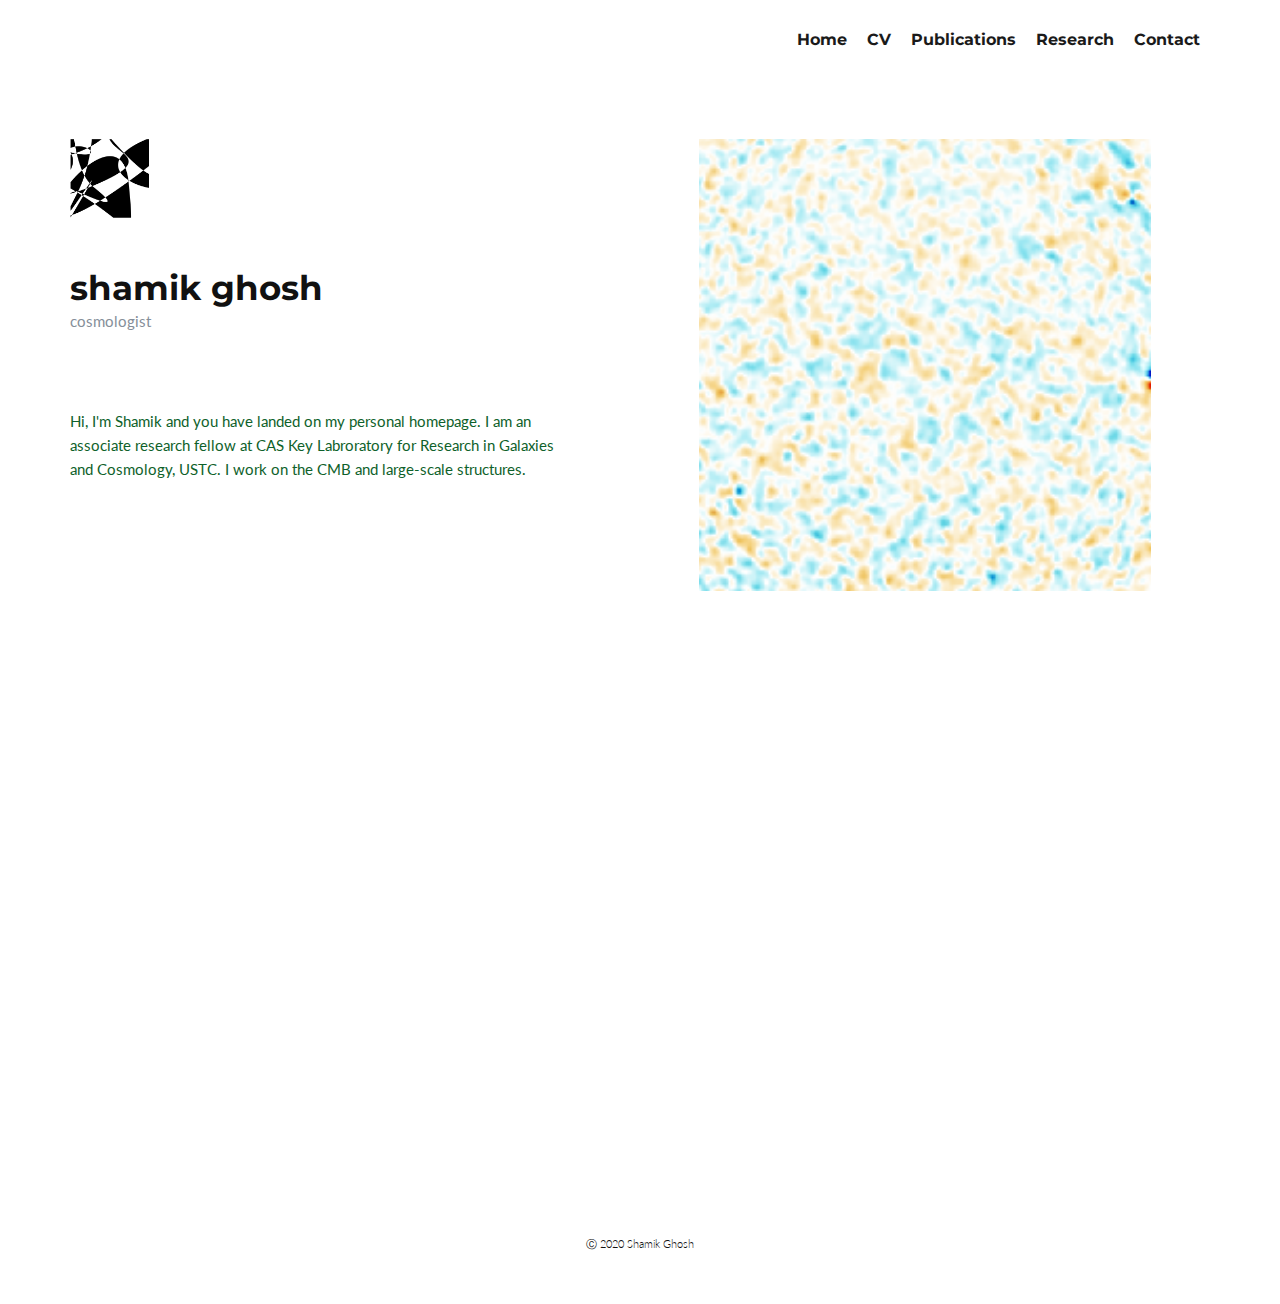
==== index.html @ a90b6a92 "associate reaserch fellow added" ====
<!DOCTYPE html>
<html style="font-size: 15px;" lang="en-CN">
  <head>
    <meta name="viewport" content="width=device-width, initial-scale=1.0">
    <meta charset="utf-8">
    <meta name="keywords" content="shamik ghosh">
    <meta name="description" content="Personal website of Shamik Ghosh ">
    <meta name="page_type" content="np-template-header-footer-from-plugin">
    <title>Homepage</title>
    <link rel="stylesheet" href="nicepage.css" media="screen">
<link rel="stylesheet" href="Home.css" media="screen">
    <script class="u-script" type="text/javascript" src="jquery-1.9.1.min.js" defer=""></script>
    <script class="u-script" type="text/javascript" src="nicepage.js" defer=""></script>
    <meta name="generator" content="Nicepage 2.27.3, nicepage.com">
    <link id="u-theme-google-font" rel="stylesheet" href="https://fonts.googleapis.com/css?family=Montserrat:100,100i,200,200i,300,300i,400,400i,500,500i,600,600i,700,700i,800,800i,900,900i|Lato:100,100i,300,300i,400,400i,700,700i,900,900i">
    
    
    
    <script type="application/ld+json">{
		"@context": "http://schema.org",
		"@type": "Organization",
		"name": "1cosmologist",
		"url": "index.html"
}</script>
    <meta property="og:title" content="Homepage">
    <meta property="og:type" content="website">
    <meta property="og:description" content="Personal website of Shamik Ghosh ">
    <meta name="theme-color" content="#a9093a">
    <link rel="canonical" href="index.html">
    <meta property="og:url" content="index.html">
  </head>
  <body data-home-page="https://1cosmologist.nicepage.io/Home.html?version=86d85bc3-78fb-4fd7-a4d1-902379fdf10b" data-home-page-title="Home" class="u-body"><header class="u-clearfix u-header u-white u-header" id="sec-4366"><div class="u-clearfix u-sheet u-valign-middle u-sheet-1">
        <nav class="u-menu u-menu-dropdown u-offcanvas u-offcanvas-shift u-menu-1">
          <div class="menu-collapse" style="font-size: 1.06667rem; letter-spacing: 0; font-weight: 700;">
            <a class="u-border-active-palette-1-base u-border-hover-palette-1-base u-border-no-left u-border-no-right u-border-no-top u-button-style u-custom-left-right-menu-spacing u-custom-padding-bottom u-custom-text-color u-custom-top-bottom-menu-spacing u-nav-link u-text-active-palette-1-base u-text-hover-palette-3-base u-text-palette-1-base" href="#" style="height: 23px;">
              <svg class="u-svg-link" preserveAspectRatio="xMidYMin slice" viewBox="0 0 426.667 426.667" style=""><use xlink:href="#svg-40a4"></use></svg>
              <svg xmlns="http://www.w3.org/2000/svg" xmlns:xlink="http://www.w3.org/1999/xlink" version="1.1" xml:space="preserve" class="u-svg-content" viewBox="0 0 426.667 426.667" x="0px" y="0px" id="svg-40a4" style="enable-background:new 0 0 426.667 426.667;"><g><g><circle cx="42.667" cy="213.333" r="42.667"></circle>
</g>
</g><g><g><circle cx="213.333" cy="213.333" r="42.667"></circle>
</g>
</g><g><g><circle cx="384" cy="213.333" r="42.667"></circle>
</g>
</g></svg>
            </a>
          </div>
          <div class="u-custom-menu u-nav-container">
            <ul class="u-custom-font u-heading-font u-nav u-spacing-0 u-unstyled u-nav-1"><li class="u-nav-item"><a class="u-border-active-palette-1-base u-border-hover-palette-1-base u-border-no-left u-border-no-right u-border-no-top u-button-style u-nav-link u-text-active-palette-1-base u-text-grey-90 u-text-hover-palette-3-base" href="Home.html" style="padding: 10px;">Home</a>
</li><li class="u-nav-item"><a class="u-border-active-palette-1-base u-border-hover-palette-1-base u-border-no-left u-border-no-right u-border-no-top u-button-style u-nav-link u-text-active-palette-1-base u-text-grey-90 u-text-hover-palette-3-base" href="CV.html" style="padding: 10px;">CV</a>
</li><li class="u-nav-item"><a class="u-border-active-palette-1-base u-border-hover-palette-1-base u-border-no-left u-border-no-right u-border-no-top u-button-style u-nav-link u-text-active-palette-1-base u-text-grey-90 u-text-hover-palette-3-base" href="Publications.html" style="padding: 10px;">Publications</a>
</li><li class="u-nav-item"><a class="u-border-active-palette-1-base u-border-hover-palette-1-base u-border-no-left u-border-no-right u-border-no-top u-button-style u-nav-link u-text-active-palette-1-base u-text-grey-90 u-text-hover-palette-3-base" href="Research.html" style="padding: 10px;">Research</a>
</li><li class="u-nav-item"><a class="u-border-active-palette-1-base u-border-hover-palette-1-base u-border-no-left u-border-no-right u-border-no-top u-button-style u-nav-link u-text-active-palette-1-base u-text-grey-90 u-text-hover-palette-3-base" href="Contact.html" style="padding: 10px;">Contact</a>
</li></ul>
          </div>
          <div class="u-custom-menu u-nav-container-collapse">
            <div class="u-container-style u-inner-container-layout u-opacity u-opacity-95 u-sidenav u-white">
              <div class="u-menu-close"></div>
              <ul class="u-align-left u-custom-font u-heading-font u-nav u-popupmenu-items u-spacing-12 u-text-active-palette-1-base u-text-hover-palette-3-base u-unstyled u-nav-2"><li class="u-nav-item"><a class="u-button-style u-nav-link" href="Home.html" style="padding: 10px 0;">Home</a>
</li><li class="u-nav-item"><a class="u-button-style u-nav-link" href="CV.html" style="padding: 10px 0;">CV</a>
</li><li class="u-nav-item"><a class="u-button-style u-nav-link" href="Publications.html" style="padding: 10px 0;">Publications</a>
</li><li class="u-nav-item"><a class="u-button-style u-nav-link" href="Research.html" style="padding: 10px 0;">Research</a>
</li><li class="u-nav-item"><a class="u-button-style u-nav-link" href="Contact.html" style="padding: 10px 0;">Contact</a>
</li></ul>
            </div>
            <div class="u-black u-menu-overlay u-opacity u-opacity-75"></div>
          </div>
        </nav>
      </div></header>
    <section class="u-clearfix u-section-1" id="sec-1ba2">
      <div class="u-clearfix u-sheet u-sheet-1">
        <div class="u-clearfix u-expanded-width u-gutter-0 u-layout-wrap u-layout-wrap-1">
          <div class="u-layout" style="">
            <div class="u-layout-row" style="">
              <div class="u-align-left u-container-style u-layout-cell u-left-cell u-size-30 u-size-xs-60 u-white u-layout-cell-1" src="">
                <div class="u-container-layout u-valign-top-md u-valign-top-sm u-valign-top-xs u-container-layout-1">
                  <img src="images/Shape5.png" alt="" class="u-image u-image-default u-preserve-proportions u-image-1" data-image-width="600" data-image-height="600">
                  <h2 class="u-text u-text-1">shamik ghosh</h2>
                  <p class="u-text u-text-palette-5-dark-1 u-text-2">cosmologist</p>
                  <p class="u-large-text u-text u-text-default u-text-font u-text-palette-3-dark-1 u-text-variant u-text-3">Hi, I'm Shamik and you have landed on my personal homepage. I am an associate research fellow at CAS Key Labroratory for Research in Galaxies and Cosmology, USTC. I work on the CMB and large-scale structures.</p>
                </div>
              </div>
              <div class="u-container-style u-layout-cell u-right-cell u-size-30 u-size-xs-60 u-layout-cell-2" src="">
                <div class="u-container-layout u-valign-middle-md u-valign-middle-sm u-valign-middle-xs u-container-layout-2" src="">
                  <img src="images/home_banner.png.png" alt="" class="u-expanded-width-md u-expanded-width-sm u-expanded-width-xs u-image u-image-default u-preserve-proportions u-image-2" data-image-width="215" data-image-height="215">
                </div>
              </div>
            </div>
          </div>
        </div>
      </div>
    </section>
    <section class="u-clearfix u-section-2" id="sec-1892">
      <div class="u-clearfix u-sheet u-sheet-1"></div>
    </section>
    
    
    <footer class="u-align-left u-clearfix u-footer u-white u-footer" id="sec-6b85"><div class="u-clearfix u-sheet u-valign-middle u-sheet-1">
        <p class="u-text u-text-body-color u-text-default u-text-1">Ⓒ 2020 Shamik Ghosh</p>
      </div></footer>
  </body>
</html>
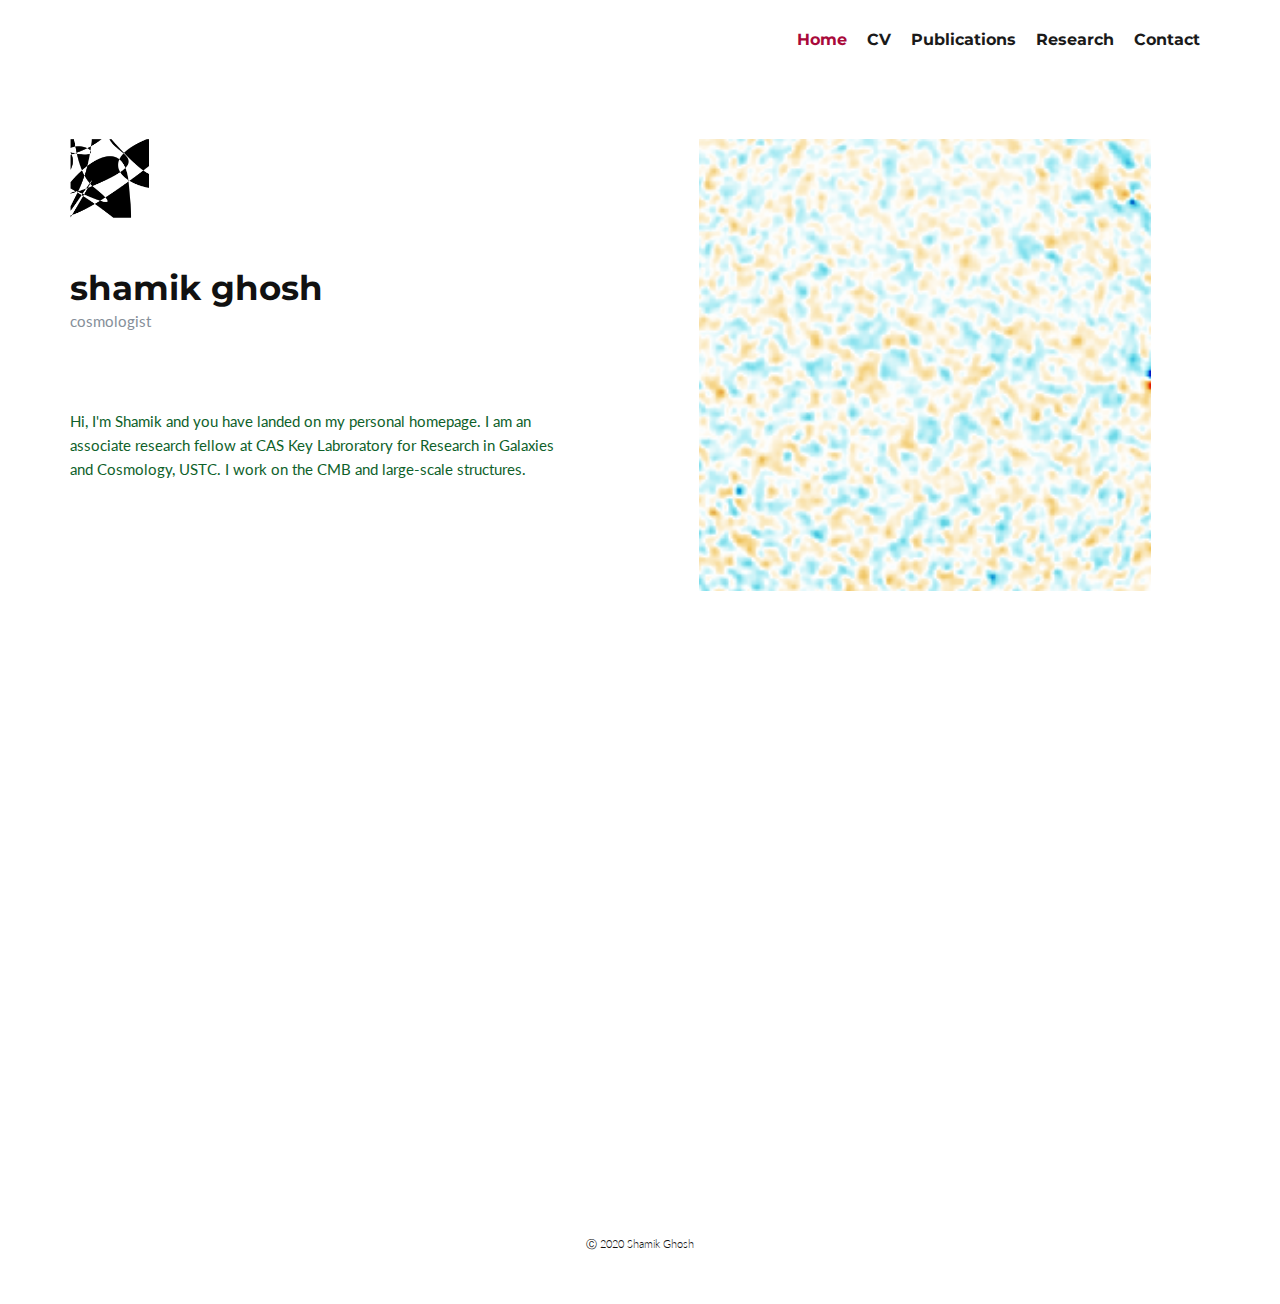
==== commit 8bd61a43: "Add @context @type etc and link index to Home" ====
--- a/index.html
+++ b/index.html
@@ -17,9 +17,9 @@
     
     
     <script type="application/ld+json">{
-		"@context": "http://schema.org",
-		"@type": "Organization",
-		"name": "1cosmologist",
+		"@context": "https://1cosmologist.github.io",
+		"@type": "USTC",
+		"name": "Shamik Ghosh",
 		"url": "index.html"
 }</script>
     <meta property="og:title" content="Homepage">
@@ -44,7 +44,7 @@
             </a>
           </div>
           <div class="u-custom-menu u-nav-container">
-            <ul class="u-custom-font u-heading-font u-nav u-spacing-0 u-unstyled u-nav-1"><li class="u-nav-item"><a class="u-border-active-palette-1-base u-border-hover-palette-1-base u-border-no-left u-border-no-right u-border-no-top u-button-style u-nav-link u-text-active-palette-1-base u-text-grey-90 u-text-hover-palette-3-base" href="Home.html" style="padding: 10px;">Home</a>
+            <ul class="u-custom-font u-heading-font u-nav u-spacing-0 u-unstyled u-nav-1"><li class="u-nav-item"><a class="u-border-active-palette-1-base u-border-hover-palette-1-base u-border-no-left u-border-no-right u-border-no-top u-button-style u-nav-link u-text-active-palette-1-base u-text-grey-90 u-text-hover-palette-3-base" href="index.html" style="padding: 10px;">Home</a>
 </li><li class="u-nav-item"><a class="u-border-active-palette-1-base u-border-hover-palette-1-base u-border-no-left u-border-no-right u-border-no-top u-button-style u-nav-link u-text-active-palette-1-base u-text-grey-90 u-text-hover-palette-3-base" href="CV.html" style="padding: 10px;">CV</a>
 </li><li class="u-nav-item"><a class="u-border-active-palette-1-base u-border-hover-palette-1-base u-border-no-left u-border-no-right u-border-no-top u-button-style u-nav-link u-text-active-palette-1-base u-text-grey-90 u-text-hover-palette-3-base" href="Publications.html" style="padding: 10px;">Publications</a>
 </li><li class="u-nav-item"><a class="u-border-active-palette-1-base u-border-hover-palette-1-base u-border-no-left u-border-no-right u-border-no-top u-button-style u-nav-link u-text-active-palette-1-base u-text-grey-90 u-text-hover-palette-3-base" href="Research.html" style="padding: 10px;">Research</a>
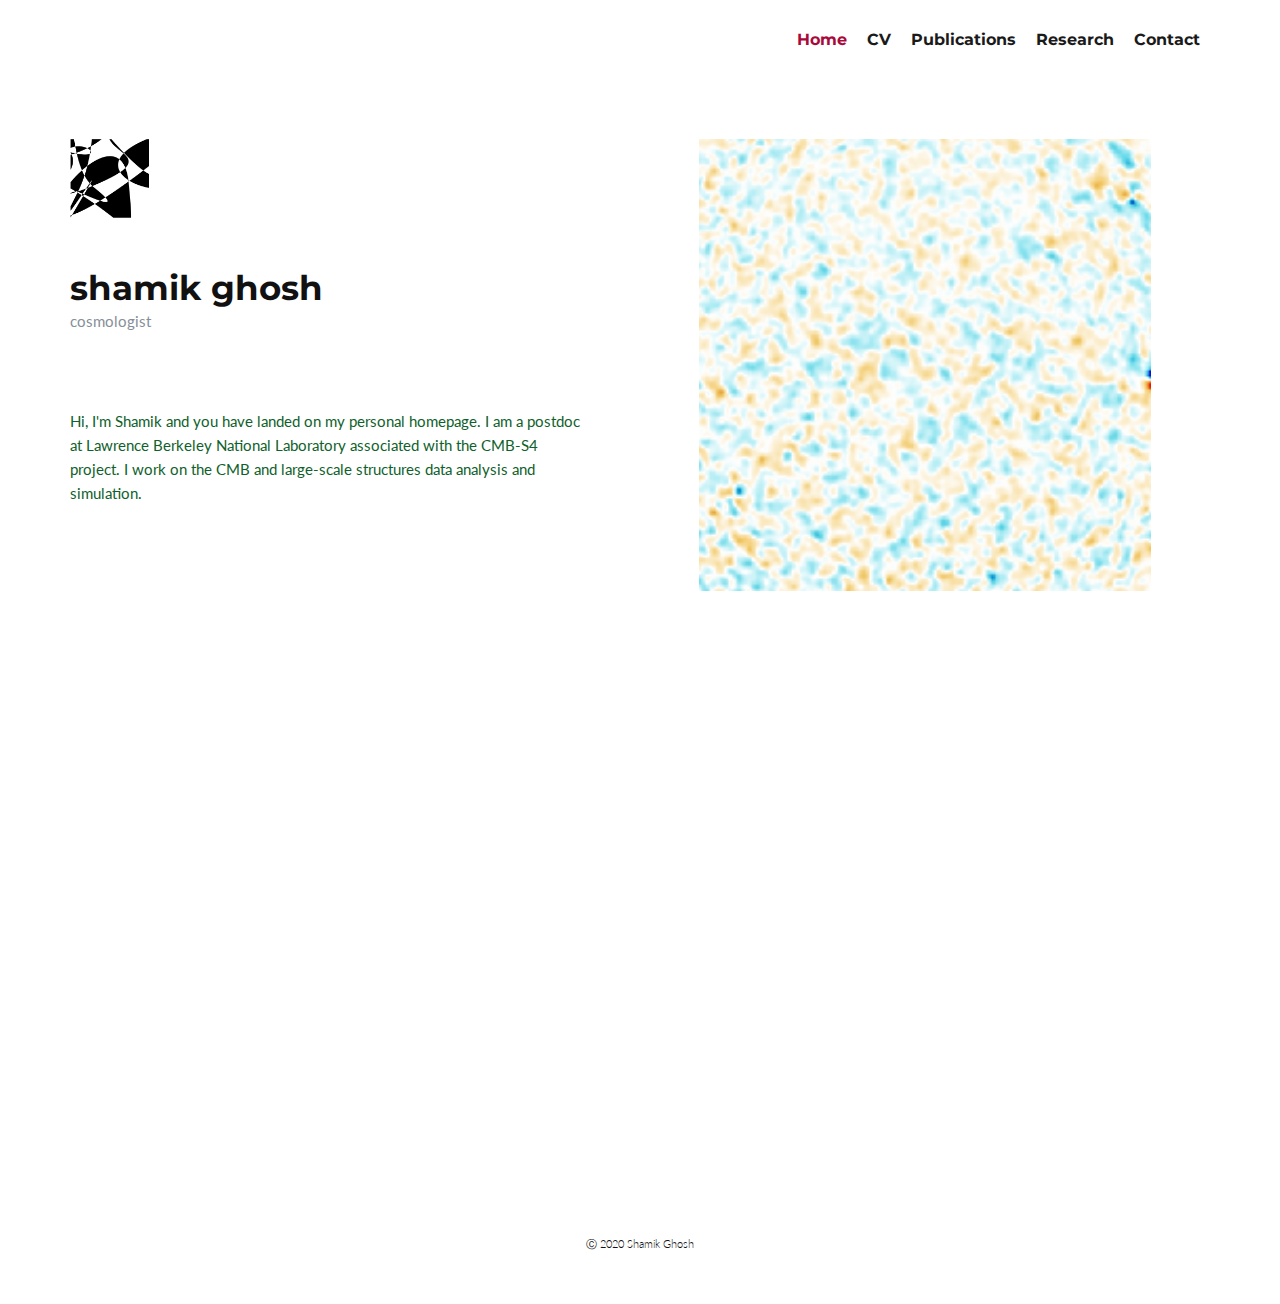
==== commit 6fa55609: "LBL update" ====
--- a/index.html
+++ b/index.html
@@ -17,10 +17,12 @@
     
     
     <script type="application/ld+json">{
-		"@context": "https://1cosmologist.github.io",
-		"@type": "USTC",
+		"@context": "https://schema.org",
+		"@type": "Person",
 		"name": "Shamik Ghosh",
-		"url": "index.html"
+      		"datePublished": "2021-05-18",
+      		"description": "Personal webpage of Shamik Ghosh"
+		"url": "1cosmologist.github.io"
 }</script>
     <meta property="og:title" content="Homepage">
     <meta property="og:type" content="website">
@@ -54,7 +56,7 @@
           <div class="u-custom-menu u-nav-container-collapse">
             <div class="u-container-style u-inner-container-layout u-opacity u-opacity-95 u-sidenav u-white">
               <div class="u-menu-close"></div>
-              <ul class="u-align-left u-custom-font u-heading-font u-nav u-popupmenu-items u-spacing-12 u-text-active-palette-1-base u-text-hover-palette-3-base u-unstyled u-nav-2"><li class="u-nav-item"><a class="u-button-style u-nav-link" href="Home.html" style="padding: 10px 0;">Home</a>
+              <ul class="u-align-left u-custom-font u-heading-font u-nav u-popupmenu-items u-spacing-12 u-text-active-palette-1-base u-text-hover-palette-3-base u-unstyled u-nav-2"><li class="u-nav-item"><a class="u-button-style u-nav-link" href="index.html" style="padding: 10px 0;">Home</a>
 </li><li class="u-nav-item"><a class="u-button-style u-nav-link" href="CV.html" style="padding: 10px 0;">CV</a>
 </li><li class="u-nav-item"><a class="u-button-style u-nav-link" href="Publications.html" style="padding: 10px 0;">Publications</a>
 </li><li class="u-nav-item"><a class="u-button-style u-nav-link" href="Research.html" style="padding: 10px 0;">Research</a>
@@ -75,7 +77,7 @@
                   <img src="images/Shape5.png" alt="" class="u-image u-image-default u-preserve-proportions u-image-1" data-image-width="600" data-image-height="600">
                   <h2 class="u-text u-text-1">shamik ghosh</h2>
                   <p class="u-text u-text-palette-5-dark-1 u-text-2">cosmologist</p>
-                  <p class="u-large-text u-text u-text-default u-text-font u-text-palette-3-dark-1 u-text-variant u-text-3">Hi, I'm Shamik and you have landed on my personal homepage. I am an associate research fellow at CAS Key Labroratory for Research in Galaxies and Cosmology, USTC. I work on the CMB and large-scale structures.</p>
+                  <p class="u-large-text u-text u-text-default u-text-font u-text-palette-3-dark-1 u-text-variant u-text-3">Hi, I'm Shamik and you have landed on my personal homepage. I am a postdoc at Lawrence Berkeley National Laboratory associated with the CMB-S4 project. I work on the CMB and large-scale structures data analysis and simulation.</p>
                 </div>
               </div>
               <div class="u-container-style u-layout-cell u-right-cell u-size-30 u-size-xs-60 u-layout-cell-2" src="">
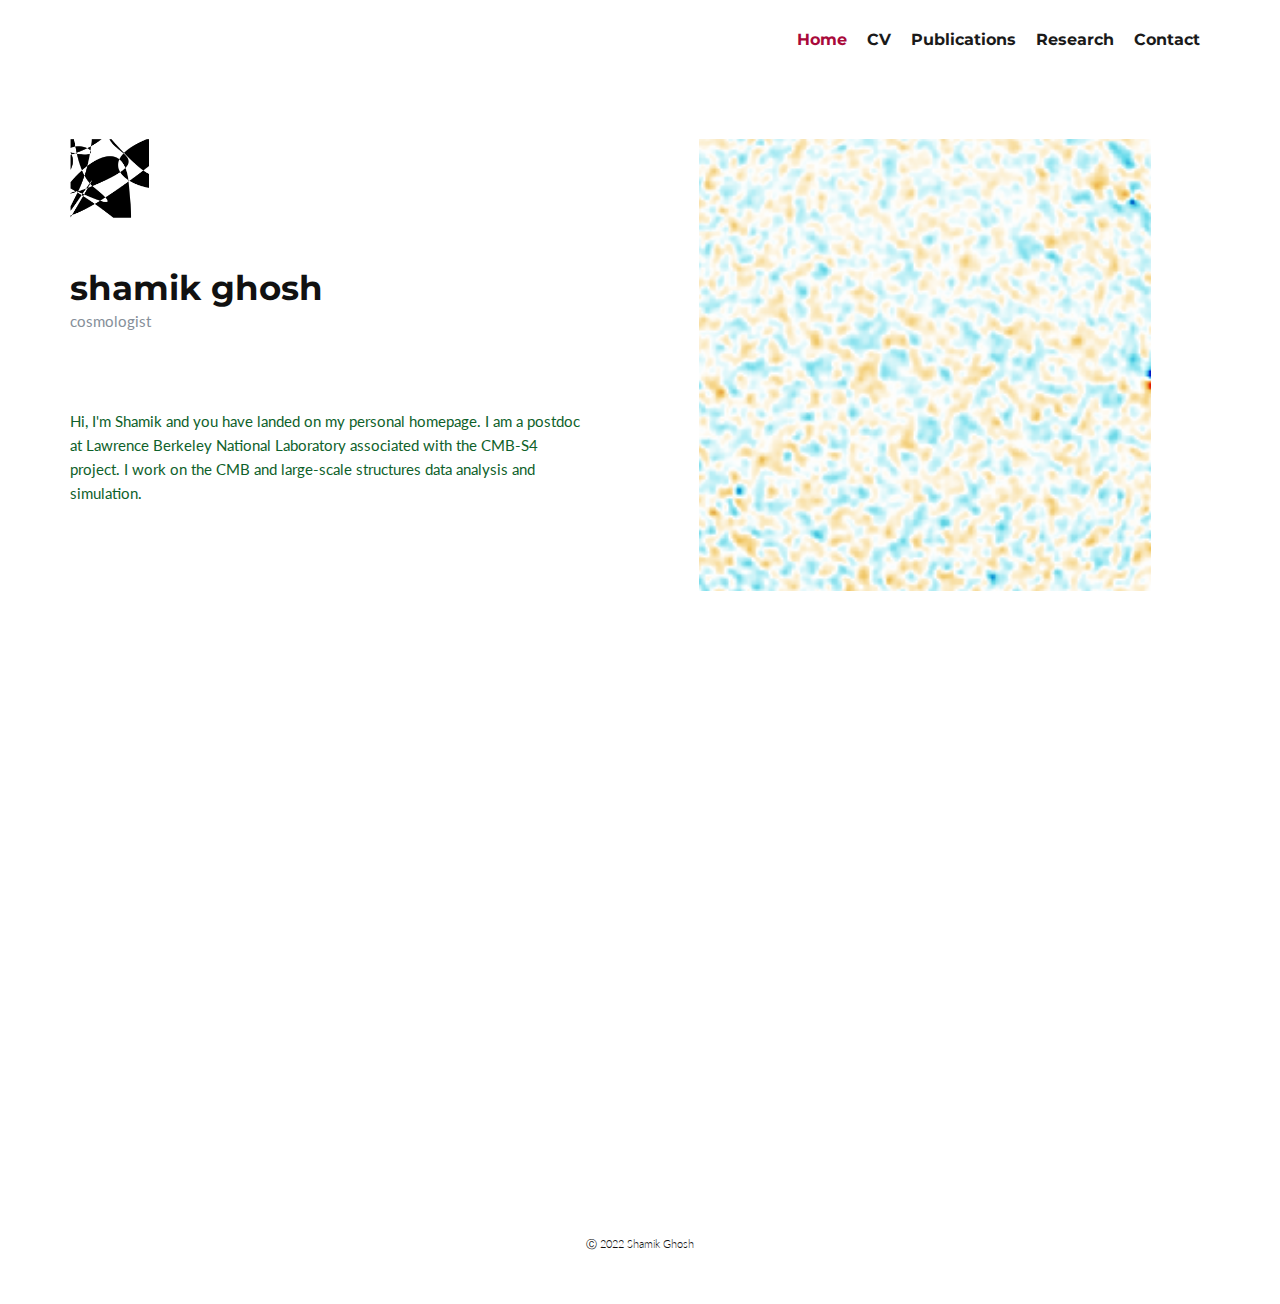
==== commit 8e8df023: "2022 copyright" ====
--- a/index.html
+++ b/index.html
@@ -96,7 +96,7 @@
     
     
     <footer class="u-align-left u-clearfix u-footer u-white u-footer" id="sec-6b85"><div class="u-clearfix u-sheet u-valign-middle u-sheet-1">
-        <p class="u-text u-text-body-color u-text-default u-text-1">Ⓒ 2020 Shamik Ghosh</p>
+        <p class="u-text u-text-body-color u-text-default u-text-1">Ⓒ 2022 Shamik Ghosh</p>
       </div></footer>
   </body>
 </html>
